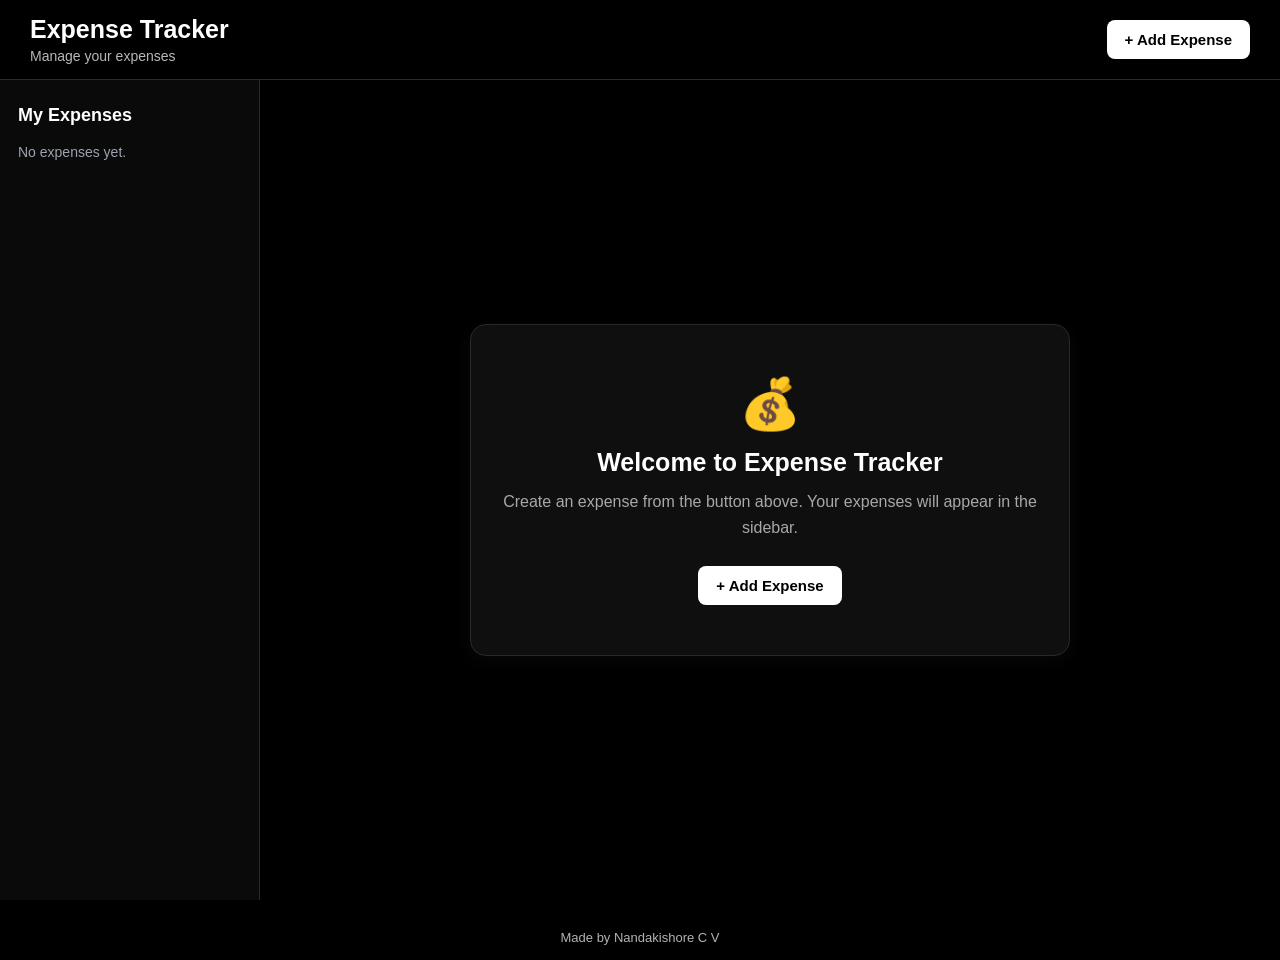
==== index.html @ 30bc45be "Add files via upload" ====
<!DOCTYPE html>
<html lang="en">

<head>
    <meta charset="UTF-8">
    <meta name="viewport" content="width=device-width, initial-scale=1.0">

    <title>Expense Tracker</title>

    <link rel="stylesheet" href="style.css">
</head>

<body>

    <!-- TOP BAR -->
    <header class="topbar">

        <div>
            <h1>Expense Tracker</h1>
            <p>Manage your expenses</p>
        </div>

        <button class="add-main-btn" id="openPopup">
            + Add Expense
        </button>

    </header>


    <!-- MAIN AREA -->
    <main class="home-container">

        <!-- SIDEBAR -->
        <aside class="sidebar">

            <h2>My Expenses</h2>

            <div id="expenseList" class="expense-list">
                <!-- Expenses will appear here -->
            </div>

        </aside>


        <!-- HOME CONTENT -->
        <section class="home-content">

            <div class="welcome-card">

                <div class="welcome-icon">
                    💰
                </div>

                <h2>Welcome to Expense Tracker</h2>

                <p>
                    Create an expense from the button above.
                    Your expenses will appear in the sidebar.
                </p>

                <button class="add-main-btn" id="openPopup2">
                    + Add Expense
                </button>

            </div>

        </section>

    </main>


    <!-- ADD EXPENSE POPUP -->
    <div class="popup-overlay" id="popup">

        <div class="popup">

            <button class="close-btn" id="closePopup">
                ×
            </button>

            <h2>Add Expense</h2>

            <p class="popup-subtitle">
                Create a new expense
            </p>

            <form id="expenseForm">

                <div class="form-group">

                    <label for="expenseName">
                        Expense Name
                    </label>

                    <input
                        type="text"
                        id="expenseName"
                        placeholder="Example: X"
                        required
                    >

                </div>


                <div class="form-group">

                    <label for="expenseAmount">
                        Amount
                    </label>

                    <input
                        type="number"
                        id="expenseAmount"
                        placeholder="₹ 0"
                        min="0"
                        step="0.01"
                        required
                    >

                </div>


                <div class="form-group">

                    <label for="expenseDate">
                        Date
                    </label>

                    <input
                        type="date"
                        id="expenseDate"
                        required
                    >

                </div>


                <div class="form-group">

                    <label for="expenseDescription">
                        Description
                    </label>

                    <textarea
                        id="expenseDescription"
                        placeholder="Enter a description..."
                    ></textarea>

                </div>


                <button type="submit" class="add-button">
                    Add
                </button>

            </form>

        </div>

    </div>


    <script src="script.js"></script>
<div class="creator-name">
    Made by Nandakishore C V
</div>

<style>
    .creator-name {
        text-align: center;
        font-size: 13px;
        margin-top: 30px;
        padding-bottom: 15px;
        opacity: 0.7;
    }
</style>
</body>

</html>
---- style.css ----
* {
    margin: 0;
    padding: 0;
    box-sizing: border-box;
}

body {
    font-family: Arial, sans-serif;
    background: #f5f6f8;
    color: #1f2937;
}


/* TOP BAR */

.topbar {
    height: 80px;
    background: #111827;
    color: white;

    display: flex;
    align-items: center;
    justify-content: space-between;

    padding: 0 30px;
}

.topbar h1 {
    font-size: 25px;
}

.topbar p {
    color: #9ca3af;
    margin-top: 4px;
    font-size: 14px;
}


/* BUTTON */

.add-main-btn {
    background: white;
    color: #111827;

    border: none;
    border-radius: 8px;

    padding: 11px 18px;

    font-size: 15px;
    font-weight: bold;

    cursor: pointer;
}

.add-main-btn:hover {
    background: #e5e7eb;
}


/* MAIN AREA */

.home-container {
    display: flex;
    min-height: calc(100vh - 80px);
}


/* SIDEBAR */

.sidebar {
    width: 260px;
    background: white;

    border-right: 1px solid #e5e7eb;

    padding: 25px 18px;
}

.sidebar h2 {
    font-size: 18px;
    margin-bottom: 18px;
}

.expense-list {
    display: flex;
    flex-direction: column;
    gap: 8px;
}


/* SIDEBAR EXPENSE */

.expense-item {
    width: 100%;

    background: #f3f4f6;

    border: none;
    border-radius: 8px;

    padding: 13px;

    text-align: left;

    cursor: pointer;

    font-size: 15px;
}

.expense-item:hover {
    background: #e5e7eb;
}


/* HOME CONTENT */

.home-content {
    flex: 1;

    display: flex;
    justify-content: center;
    align-items: center;

    padding: 30px;
}

.welcome-card {
    background: white;

    width: 100%;
    max-width: 600px;

    text-align: center;

    padding: 50px 30px;

    border-radius: 16px;

    box-shadow: 0 5px 20px rgba(0, 0, 0, 0.06);
}

.welcome-icon {
    font-size: 50px;
    margin-bottom: 15px;
}

.welcome-card h2 {
    font-size: 25px;
    margin-bottom: 12px;
}

.welcome-card p {
    color: #6b7280;
    line-height: 1.6;
    margin-bottom: 25px;
}


/* POPUP */

.popup-overlay {
    position: fixed;

    inset: 0;

    background: rgba(0, 0, 0, 0.55);

    display: none;

    justify-content: center;
    align-items: center;

    padding: 20px;
}

.popup-overlay.show {
    display: flex;
}


/* POPUP BOX */

.popup {
    position: relative;

    background: white;

    width: 100%;
    max-width: 480px;

    padding: 30px;

    border-radius: 15px;

    box-shadow: 0 10px 35px rgba(0, 0, 0, 0.2);
}

.popup h2 {
    font-size: 24px;
}

.popup-subtitle {
    color: #6b7280;
    margin-top: 5px;
    margin-bottom: 25px;
}


/* CLOSE */

.close-btn {
    position: absolute;

    top: 12px;
    right: 15px;

    border: none;
    background: transparent;

    font-size: 30px;

    color: #6b7280;

    cursor: pointer;
}


/* FORM */

.form-group {
    margin-bottom: 18px;
}

.form-group label {
    display: block;

    font-weight: bold;

    margin-bottom: 7px;
}

.form-group input,
.form-group textarea {
    width: 100%;

    padding: 12px;

    border: 1px solid #d1d5db;

    border-radius: 8px;

    font-size: 15px;

    font-family: inherit;
}

.form-group textarea {
    height: 90px;

    resize: vertical;
}

.form-group input:focus,
.form-group textarea:focus {
    outline: none;

    border-color: #111827;
}


/* ADD BUTTON */

.add-button {
    width: 100%;

    padding: 13px;

    background: #111827;

    color: white;

    border: none;

    border-radius: 8px;

    font-size: 16px;

    font-weight: bold;

    cursor: pointer;
}

.add-button:hover {
    background: #374151;
}


/* MOBILE */

@media (max-width: 700px) {

    .topbar {
        padding: 0 15px;
    }

    .topbar h1 {
        font-size: 20px;
    }

    .topbar p {
        display: none;
    }

    .add-main-btn {
        padding: 9px 12px;
        font-size: 13px;
    }

    .sidebar {
        width: 210px;
    }

    .home-content {
        padding: 15px;
    }

}

@media (max-width: 550px) {

    .home-container {
        flex-direction: column;
    }

    .sidebar {
        width: 100%;
        border-right: none;
        border-bottom: 1px solid #e5e7eb;
    }

    .home-content {
        min-height: 500px;
    }

}/* ============================= */
/* EXPENSE PAGE */
/* ============================= */

.expense-page {
    width: 90%;
    max-width: 900px;

    margin: 30px auto;

    display: flex;
    flex-direction: column;

    gap: 20px;
}


/* SELECTED EXPENSE */

.expense-header-card {
    background: white;

    padding: 30px;

    border-radius: 15px;

    display: flex;

    justify-content: space-between;

    align-items: center;

    box-shadow: 0 5px 20px rgba(0, 0, 0, 0.06);
}

.small-label {
    color: #6b7280;

    font-size: 14px;

    margin-bottom: 6px;
}

.expense-header-card h2 {
    font-size: 30px;
}


/* AMOUNT */

.amount-box {
    text-align: right;
}

.amount-box p {
    color: #6b7280;

    margin-bottom: 5px;
}

.amount-box strong {
    font-size: 28px;
}


/* DETAILS */

.details-card {
    background: white;

    padding: 30px;

    border-radius: 15px;

    box-shadow: 0 5px 20px rgba(0, 0, 0, 0.06);
}

.details-card h2 {
    margin-bottom: 20px;
}

.detail-row {
    display: flex;

    justify-content: space-between;

    gap: 20px;

    padding: 15px 0;

    border-bottom: 1px solid #e5e7eb;
}

.detail-row:last-child {
    border-bottom: none;
}

.detail-row span {
    color: #6b7280;
}


/* MANAGE */

.manage-card {
    background: white;

    padding: 30px;

    border-radius: 15px;

    box-shadow: 0 5px 20px rgba(0, 0, 0, 0.06);
}

.manage-card h2 {
    margin-bottom: 8px;
}

.manage-card p {
    color: #6b7280;

    margin-bottom: 20px;
}


/* BACK BUTTON */

.back-button {
    text-decoration: none;
}


/* MOBILE */

@media (max-width: 600px) {

    .expense-header-card {
        flex-direction: column;

        align-items: flex-start;

        gap: 25px;
    }

    .amount-box {
        text-align: left;
    }

    .expense-header-card h2 {
        font-size: 25px;
    }

}/* =================================
   EXPENSE ENTRIES
================================= */

.section-heading {
    display: flex;

    justify-content: space-between;

    align-items: center;

    gap: 15px;

    margin-bottom: 20px;
}

.section-heading h2 {
    margin: 0;
}

.small-add {
    width: auto;

    padding: 10px 15px;

    font-size: 14px;
}


/* EXPENSE ENTRY */

.expense-entry {
    display: flex;

    justify-content: space-between;

    align-items: center;

    gap: 15px;

    padding: 16px;

    background: #f9fafb;

    border: 1px solid #e5e7eb;

    border-radius: 10px;

    margin-bottom: 10px;
}

.entry-info {
    flex: 1;
}

.entry-amount {
    font-size: 18px;

    font-weight: bold;

    margin-bottom: 5px;
}

.entry-date {
    color: #6b7280;

    font-size: 13px;

    margin-bottom: 4px;
}

.entry-description {
    color: #374151;

    font-size: 14px;
}


/* DELETE INDIVIDUAL EXPENSE */

.delete-entry {
    border: none;

    background: #fee2e2;

    color: #b91c1c;

    width: 36px;

    height: 36px;

    border-radius: 8px;

    cursor: pointer;

    font-size: 16px;

    flex-shrink: 0;
}

.delete-entry:hover {
    background: #fecaca;
}


/* EMPTY MESSAGE */

.empty-entries {
    color: #9ca3af;

    text-align: center;

    padding: 25px 10px;
}/* =========================================
   NEW BLACK & WHITE THEME
========================================= */

body {
    background: #000000;
    color: #ffffff;
}


/* TOP BAR */

.topbar {
    background: #000000;
    color: #ffffff;
    border-bottom: 1px solid #2a2a2a;
}

.topbar p {
    color: #b8b8b8;
}


/* MAIN ADD BUTTON */

.add-main-btn {
    background: #ffffff;
    color: #000000;
}

.add-main-btn:hover {
    background: #dcdcdc;
}


/* SIDEBAR */

.sidebar {
    background: #0a0a0a;
    border-right: 1px solid #2a2a2a;
}

.sidebar h2 {
    color: #ffffff;
}


/* SIDEBAR EXPENSE BUTTON */

.expense-item {
    background: #171717;
    color: #ffffff;
    border: 1px solid #292929;
}

.expense-item:hover {
    background: #252525;
}


/* HOME WELCOME CARD */

.welcome-card {
    background: #0f0f0f;
    color: #ffffff;
    border: 1px solid #292929;
    box-shadow: 0 5px 20px rgba(255, 255, 255, 0.03);
}

.welcome-card p {
    color: #a8a8a8;
}


/* POPUP */

.popup {
    background: #0f0f0f;
    color: #ffffff;
    border: 1px solid #292929;
}

.popup-subtitle {
    color: #a8a8a8;
}


/* INPUTS */

.form-group input,
.form-group textarea,
.form-group select {
    background: #050505;
    color: #ffffff;
    border: 1px solid #333333;
}

.form-group input::placeholder,
.form-group textarea::placeholder {
    color: #777777;
}

.form-group input:focus,
.form-group textarea:focus,
.form-group select:focus {
    border-color: #ffffff;
}


/* CLOSE BUTTON */

.close-btn {
    color: #ffffff;
}

.close-btn:hover {
    color: #aaaaaa;
}


/* BLACK MAIN BUTTON */

.add-button {
    background: #ffffff;
    color: #000000;
}

.add-button:hover {
    background: #dcdcdc;
}


/* =========================================
   EXPENSE PAGE
========================================= */

.expense-header-card,
.details-card,
.manage-card {
    background: #0f0f0f;
    color: #ffffff;
    border: 1px solid #292929;
    box-shadow: 0 5px 20px rgba(255, 255, 255, 0.03);
}

.small-label {
    color: #999999;
}

.amount-box p {
    color: #999999;
}

.detail-row {
    border-bottom: 1px solid #292929;
}

.detail-row span {
    color: #999999;
}

.manage-card p {
    color: #999999;
}


/* =========================================
   EXPENSE ENTRIES
========================================= */

.expense-entry {
    background: #171717;
    border: 1px solid #292929;
}

.entry-date {
    color: #999999;
}

.entry-description {
    color: #cfcfcf;
}


/* =========================================
   DELETE BUTTONS
========================================= */

/* Home delete button */

.delete-tab {
    width: 38px;
    height: 38px;

    border: 1px solid #333333;

    border-radius: 8px;

    background: #171717;
    color: #ffffff;

    cursor: pointer;

    flex-shrink: 0;

    font-size: 15px;
}

.delete-tab:hover {
    background: #ffffff;
    color: #000000;
}


/* Expense-page delete button */

.delete-entry {
    width: 38px;
    height: 38px;

    border: 1px solid #333333;

    border-radius: 8px;

    background: #171717;
    color: #ffffff;

    cursor: pointer;

    font-size: 15px;

    flex-shrink: 0;
}

.delete-entry:hover {
    background: #ffffff;
    color: #000000;
}


/* EMPTY MESSAGE */

.empty-entries {
    color: #777777;
}


/* MOBILE BORDERS */

@media (max-width: 550px) {

    .sidebar {
        border-bottom: 1px solid #2a2a2a;
    }

}input[type="date"]::-webkit-calendar-picker-indicator {
    opacity: 1;
    filter: invert(1);
    cursor: pointer;
}/* =================================
   BETTER HOME EXPENSE ROW
================================= */

.home-expense-row {
    display: grid;
    grid-template-columns: 1fr 40px;
    gap: 8px;
    width: 100%;
    align-items: center;
}


/* Expense name button */

.home-expense-row .expense-item {
    width: 100%;
    min-width: 0;
    height: 40px;

    display: flex;
    align-items: center;

    padding: 0 13px;

    text-align: left;
}


/* Home delete button */

.home-expense-row .delete-tab {
    width: 40px;
    height: 40px;

    padding: 0;

    display: flex;
    align-items: center;
    justify-content: center;

    border: 1px solid #333;
    border-radius: 8px;

    background: #171717;
    color: #ffffff;

    font-size: 15px;
    line-height: 1;

    cursor: pointer;

    transition: 0.15s ease;
}

.home-expense-row .delete-tab:hover {
    background: #ffffff;
    color: #000000;
    border-color: #ffffff;
}
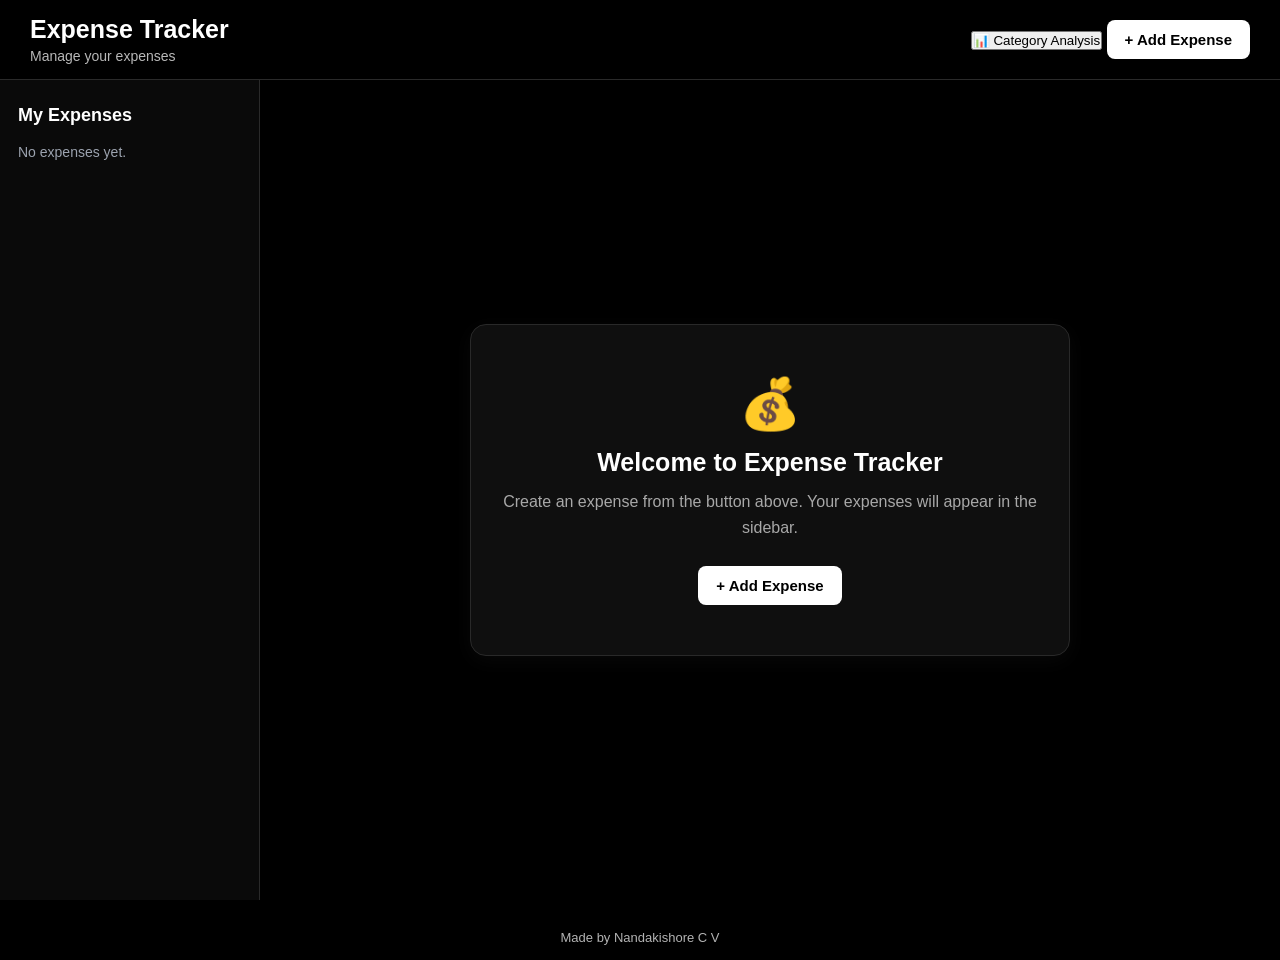
==== commit 8b523f9e: "Update index.html" ====
--- a/index.html
+++ b/index.html
@@ -20,9 +20,14 @@
             <p>Manage your expenses</p>
         </div>
 
-        <button class="add-main-btn" id="openPopup">
-            + Add Expense
-        </button>
+        <div class="topbar-actions">
+            <button class="analysis-nav-btn" id="homeAnalysisButton">
+                📊 Category Analysis
+            </button>
+            <button class="add-main-btn" id="openPopup">
+                + Add Expense
+            </button>
+        </div>
 
     </header>
 
@@ -78,79 +83,26 @@
                 ×
             </button>
 
-            <h2>Add Expense</h2>
+            <h2>Create Expense Tab</h2>
 
             <p class="popup-subtitle">
-                Create a new expense
+                Create a tab to organize your expenses. Add amounts inside the tab.
             </p>
 
             <form id="expenseForm">
 
                 <div class="form-group">
-
-                    <label for="expenseName">
-                        Expense Name
-                    </label>
-
+                    <label for="expenseName">Expense Tab Name</label>
                     <input
                         type="text"
                         id="expenseName"
-                        placeholder="Example: X"
+                        placeholder="Example: Monthly Expenses"
                         required
                     >
-
                 </div>
 
-
-                <div class="form-group">
-
-                    <label for="expenseAmount">
-                        Amount
-                    </label>
-
-                    <input
-                        type="number"
-                        id="expenseAmount"
-                        placeholder="₹ 0"
-                        min="0"
-                        step="0.01"
-                        required
-                    >
-
-                </div>
-
-
-                <div class="form-group">
-
-                    <label for="expenseDate">
-                        Date
-                    </label>
-
-                    <input
-                        type="date"
-                        id="expenseDate"
-                        required
-                    >
-
-                </div>
-
-
-                <div class="form-group">
-
-                    <label for="expenseDescription">
-                        Description
-                    </label>
-
-                    <textarea
-                        id="expenseDescription"
-                        placeholder="Enter a description..."
-                    ></textarea>
-
-                </div>
-
-
                 <button type="submit" class="add-button">
-                    Add
+                    Create Tab
                 </button>
 
             </form>
@@ -176,4 +128,4 @@
 </style>
 </body>
 
-</html>+</html>
--- a/style.css
+++ b/style.css
@@ -926,4 +926,247 @@
     background: #ffffff;
     color: #000000;
     border-color: #ffffff;
-}+}/* ================================
+   SMOOTH WEBSITE ANIMATIONS
+   ================================ */
+
+/* Whole page fade-in */
+body {
+    animation: pageFade 0.6s ease-in-out;
+}
+
+@keyframes pageFade {
+    from {
+        opacity: 0;
+    }
+    to {
+        opacity: 1;
+    }
+}
+
+
+/* ================================
+   SIDEBAR ANIMATION
+   ================================ */
+
+.sidebar {
+    animation: sidebarSlide 0.6s ease-out;
+}
+
+@keyframes sidebarSlide {
+    from {
+        transform: translateX(-30px);
+        opacity: 0;
+    }
+    to {
+        transform: translateX(0);
+        opacity: 1;
+    }
+}
+
+
+/* ================================
+   SIDEBAR BUTTONS
+   ================================ */
+
+.sidebar a,
+.sidebar button {
+    transition:
+        transform 0.2s ease,
+        background-color 0.2s ease,
+        color 0.2s ease;
+}
+
+.sidebar a:hover,
+.sidebar button:hover {
+    transform: translateX(5px);
+}
+
+
+/* ================================
+   MAIN CONTENT
+   ================================ */
+
+.main-content {
+    animation: contentAppear 0.7s ease-out;
+}
+
+@keyframes contentAppear {
+    from {
+        opacity: 0;
+        transform: translateY(15px);
+    }
+    to {
+        opacity: 1;
+        transform: translateY(0);
+    }
+}
+
+
+/* ================================
+   CARDS
+   ================================ */
+
+.card,
+.expense-card,
+.summary-card {
+    transition:
+        transform 0.25s ease,
+        box-shadow 0.25s ease;
+}
+
+.card:hover,
+.expense-card:hover,
+.summary-card:hover {
+    transform: translateY(-4px);
+}
+
+
+/* ================================
+   ADD EXPENSE BUTTON
+   ================================ */
+
+.add-expense,
+.add-expense-btn,
+button[type="submit"] {
+    transition:
+        transform 0.2s ease,
+        box-shadow 0.2s ease;
+}
+
+.add-expense:hover,
+.add-expense-btn:hover,
+button[type="submit"]:hover {
+    transform: translateY(-2px) scale(1.02);
+}
+
+.add-expense:active,
+.add-expense-btn:active,
+button[type="submit"]:active {
+    transform: scale(0.97);
+}
+
+
+/* ================================
+   DELETE BUTTON
+   ================================ */
+
+.delete-btn {
+    transition:
+        transform 0.2s ease,
+        opacity 0.2s ease;
+}
+
+.delete-btn:hover {
+    transform: scale(1.08);
+}
+
+.delete-btn:active {
+    transform: scale(0.92);
+}
+
+
+/* ================================
+   INPUT BOXES
+   ================================ */
+
+input,
+select,
+textarea {
+    transition:
+        border-color 0.2s ease,
+        box-shadow 0.2s ease,
+        transform 0.2s ease;
+}
+
+input:focus,
+select:focus,
+textarea:focus {
+    transform: translateY(-1px);
+}
+
+
+/* ================================
+   EXPENSE ITEMS APPEAR
+   ================================ */
+
+.expense-item {
+    animation: expenseAppear 0.45s ease-out;
+}
+
+@keyframes expenseAppear {
+    from {
+        opacity: 0;
+        transform: translateY(10px);
+    }
+    to {
+        opacity: 1;
+        transform: translateY(0);
+    }
+}
+
+
+/* ================================
+   HEADINGS
+   ================================ */
+
+h1,
+h2,
+h3 {
+    animation: headingAppear 0.6s ease-out;
+}
+
+@keyframes headingAppear {
+    from {
+        opacity: 0;
+        transform: translateX(-10px);
+    }
+    to {
+        opacity: 1;
+        transform: translateX(0);
+    }
+}
+
+
+/* ================================
+   FOOTER
+   ================================ */
+
+footer {
+    animation: footerFade 1s ease-out;
+}
+
+@keyframes footerFade {
+    from {
+        opacity: 0;
+    }
+    to {
+        opacity: 1;
+    }
+}
+
+
+/* ================================
+   SMOOTH SCROLLING
+   ================================ */
+
+html {
+    scroll-behavior: smooth;
+}
+
+
+/* ================================
+   REDUCE ANIMATIONS IF USER
+   PREFERS LESS MOTION
+   ================================ */
+
+@media (prefers-reduced-motion: reduce) {
+    *,
+    *::before,
+    *::after {
+        animation-duration: 0.01ms !important;
+        animation-iteration-count: 1 !important;
+        transition-duration: 0.01ms !important;
+        scroll-behavior: auto !important;
+    }
+}
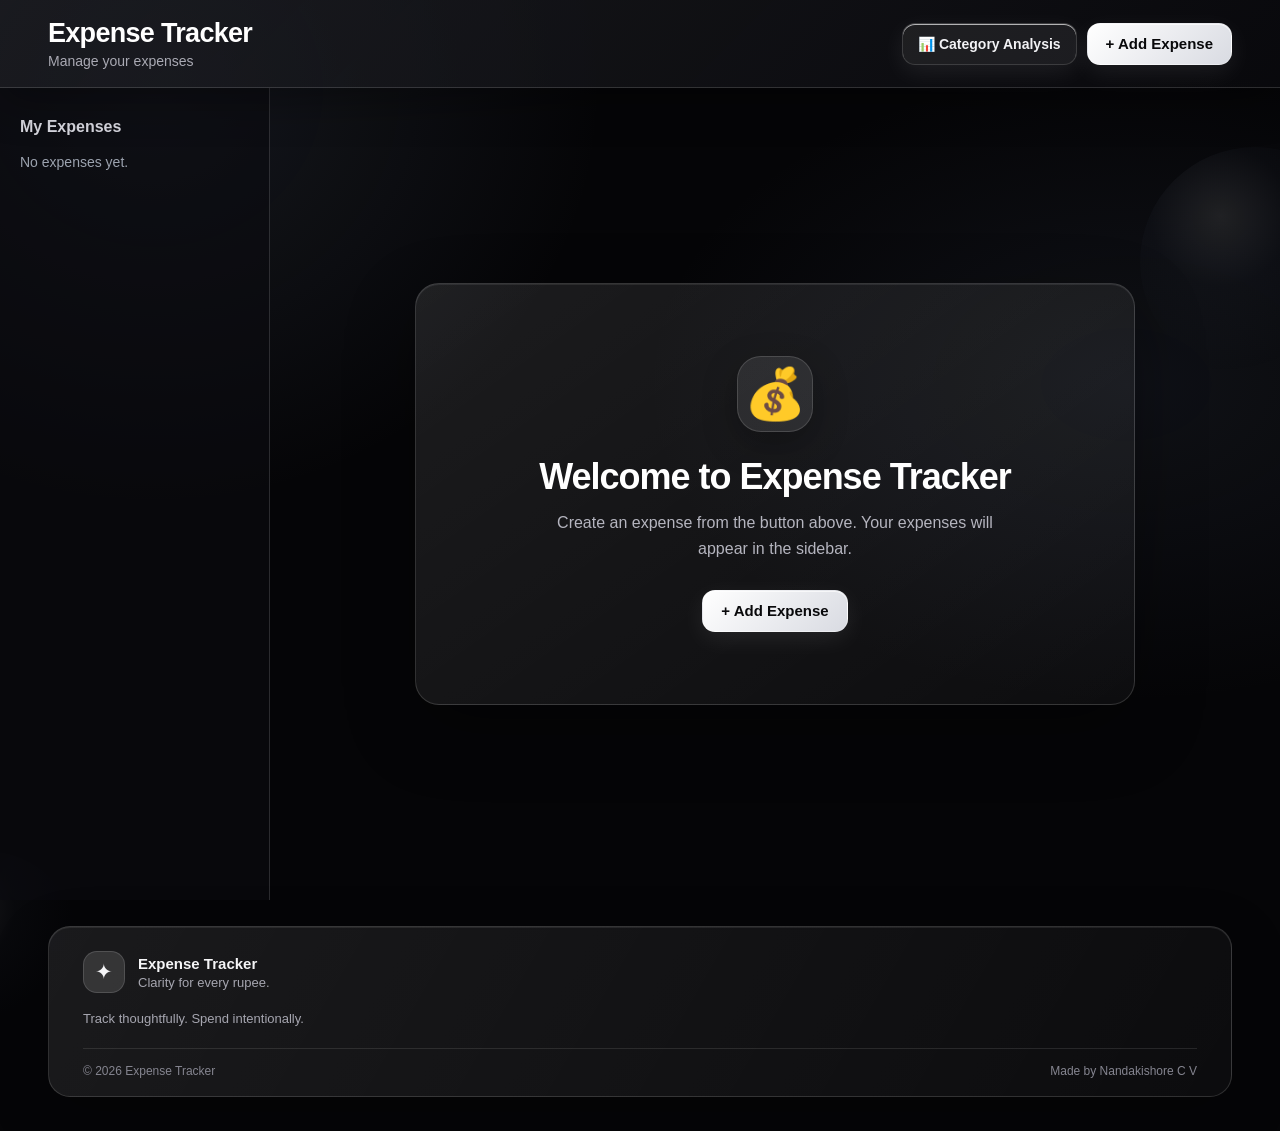
==== commit 75f65fd1: "Add files via upload" ====
--- a/index.html
+++ b/index.html
@@ -112,20 +112,14 @@
     </div>
 
 
+
+<footer class="site-footer"><div class="footer-glass">
+<div class="footer-brand"><span class="footer-mark">✦</span><div><strong>Expense Tracker</strong><span>Clarity for every rupee.</span></div></div>
+<p class="footer-note">Track thoughtfully. Spend intentionally.</p>
+<div class="footer-bottom"><span>© <span class="current-year"></span> Expense Tracker</span><span>Made by Nandakishore C V</span></div>
+</div></footer>
     <script src="script.js"></script>
-<div class="creator-name">
-    Made by Nandakishore C V
-</div>
 
-<style>
-    .creator-name {
-        text-align: center;
-        font-size: 13px;
-        margin-top: 30px;
-        padding-bottom: 15px;
-        opacity: 0.7;
-    }
-</style>
 </body>
 
-</html>
+</html>
--- a/style.css
+++ b/style.css
@@ -1170,3 +1170,309 @@
         scroll-behavior: auto !important;
     }
 }
+
+/* CATEGORY ANALYSIS AND HEADER ACTIONS */
+.topbar-actions {
+    display: flex;
+    align-items: center;
+    justify-content: flex-end;
+    gap: 10px;
+}
+
+.analysis-nav-btn {
+    background: #171717;
+    color: #ffffff;
+    border: 1px solid #3a3a3a;
+    border-radius: 8px;
+    padding: 11px 15px;
+    font-size: 14px;
+    font-weight: bold;
+    cursor: pointer;
+    text-decoration: none;
+    white-space: nowrap;
+    transition: background 0.2s ease, transform 0.2s ease;
+}
+
+.analysis-nav-btn:hover {
+    background: #303030;
+    transform: translateY(-1px);
+}
+
+.analysis-page {
+    width: min(90%, 900px);
+    margin: 30px auto;
+    color: #ffffff;
+    animation: contentAppear 0.45s ease-out;
+}
+
+.analysis-heading {
+    background: #0f0f0f;
+    border: 1px solid #292929;
+    border-radius: 15px;
+    padding: 25px 28px;
+    margin-bottom: 18px;
+}
+
+.analysis-heading h2 {
+    font-size: 25px;
+    margin-bottom: 8px;
+}
+
+.analysis-heading p {
+    color: #999999;
+    line-height: 1.5;
+}
+
+.category-analysis-item {
+    background: #0f0f0f;
+    border: 1px solid #292929;
+    border-radius: 12px;
+    margin-bottom: 12px;
+    overflow: hidden;
+}
+
+.category-analysis-item summary {
+    list-style: none;
+    cursor: pointer;
+    display: flex;
+    align-items: center;
+    justify-content: space-between;
+    gap: 15px;
+    padding: 18px 20px;
+    font-size: 16px;
+}
+
+.category-analysis-item summary::-webkit-details-marker {
+    display: none;
+}
+
+.category-analysis-item summary::after {
+    content: "⌄";
+    color: #999999;
+    margin-left: 4px;
+    order: 3;
+}
+
+.category-analysis-item[open] summary::after {
+    content: "⌃";
+}
+
+.analysis-category-name {
+    font-weight: bold;
+    flex: 1;
+}
+
+.analysis-category-total {
+    white-space: nowrap;
+    font-size: 17px;
+}
+
+.analysis-entry-row {
+    display: flex;
+    justify-content: space-between;
+    align-items: center;
+    gap: 18px;
+    padding: 14px 20px;
+    border-top: 1px solid #292929;
+    background: #151515;
+}
+
+.analysis-entry-info {
+    display: flex;
+    flex-direction: column;
+    gap: 5px;
+    min-width: 0;
+}
+
+.analysis-entry-info strong {
+    overflow-wrap: anywhere;
+}
+
+.analysis-entry-info span {
+    color: #999999;
+    font-size: 13px;
+}
+
+.analysis-entry-info .analysis-tab-name {
+    color: #c7c7c7;
+}
+
+.analysis-entry-amount {
+    white-space: nowrap;
+    font-size: 14px;
+}
+
+.analysis-empty {
+    background: #0f0f0f;
+    border: 1px solid #292929;
+    border-radius: 12px;
+}
+
+@media (max-width: 700px) {
+    .topbar-actions {
+        gap: 7px;
+    }
+
+    .analysis-nav-btn {
+        padding: 9px 10px;
+        font-size: 12px;
+    }
+}
+
+@media (max-width: 550px) {
+    .topbar {
+        height: auto;
+        min-height: 80px;
+        gap: 10px;
+        padding-top: 12px;
+        padding-bottom: 12px;
+    }
+
+    .topbar-actions {
+        flex-direction: column;
+        align-items: stretch;
+    }
+
+    .topbar-actions > * {
+        text-align: center;
+    }
+
+    .analysis-page {
+        width: calc(100% - 30px);
+        margin: 20px auto;
+    }
+
+    .analysis-heading {
+        padding: 20px;
+    }
+
+    .analysis-heading h2 {
+        font-size: 21px;
+    }
+
+    .category-analysis-item summary {
+        padding: 15px;
+        font-size: 14px;
+    }
+
+    .analysis-category-total {
+        font-size: 15px;
+    }
+
+    .analysis-entry-row {
+        padding: 13px 15px;
+        gap: 10px;
+    }
+}
+
+/* RESPONSIVE HEADER ACTIONS: keep navigation buttons away from the phone/tablet top edge */
+@media (max-width: 900px) {
+    .topbar {
+        height: auto;
+        min-height: 80px;
+        flex-direction: column;
+        align-items: stretch;
+        justify-content: center;
+        gap: 14px;
+        padding: calc(18px + env(safe-area-inset-top, 0px)) 18px 16px;
+    }
+
+    .topbar > div:first-child {
+        width: 100%;
+    }
+
+    .topbar-actions {
+        width: 100%;
+        display: flex;
+        justify-content: flex-start;
+        align-items: stretch;
+        flex-wrap: wrap;
+        gap: 10px;
+    }
+
+    .topbar-actions .analysis-nav-btn,
+    .topbar-actions .add-main-btn {
+        min-height: 46px;
+        display: inline-flex;
+        align-items: center;
+        justify-content: center;
+        flex: 1 1 180px;
+        padding: 12px 16px;
+        touch-action: manipulation;
+    }
+}
+
+@media (max-width: 420px) {
+    .topbar {
+        padding-left: 14px;
+        padding-right: 14px;
+        gap: 12px;
+    }
+
+    .topbar-actions {
+        flex-direction: column;
+        gap: 9px;
+    }
+
+    .topbar-actions .analysis-nav-btn,
+    .topbar-actions .add-main-btn {
+        width: 100%;
+        flex: 1 1 auto;
+        min-height: 48px;
+        font-size: 14px;
+    }
+}
+
+/* NOIR GLASS DESIGN SYSTEM */
+:root{color-scheme:dark;--glass:rgba(255,255,255,.055);--line:rgba(255,255,255,.14);--ease:cubic-bezier(.2,.75,.25,1)}
+html{scroll-behavior:smooth}
+body{min-height:100vh;overflow-x:hidden;background:radial-gradient(ellipse at 12% 8%,rgba(104,119,150,.16),transparent 28rem),radial-gradient(ellipse at 88% 34%,rgba(91,105,139,.12),transparent 30rem),#050507;color:#f5f5f7;isolation:isolate;animation:siteEnter .75s var(--ease) both}
+body:before,body:after{content:"";position:fixed;z-index:-1;width:230px;height:230px;border-radius:50%;pointer-events:none;opacity:.3;background:radial-gradient(circle at 35% 30%,rgba(255,255,255,.3),rgba(116,132,164,.12) 32%,transparent 72%);animation:floatOrb 13s ease-in-out infinite alternate}
+body:before{top:13%;right:-90px}body:after{bottom:8%;left:-110px;width:190px;height:190px;animation-delay:-5s}
+@keyframes floatOrb{to{transform:translate3d(-24px,32px,0) scale(1.12)}}
+@keyframes siteEnter{from{opacity:0;transform:translateY(8px);filter:blur(5px)}to{opacity:1;transform:none;filter:none}}
+.topbar{position:sticky;top:0;z-index:20;min-height:88px;height:auto;gap:18px;padding:16px clamp(16px,4vw,48px);background:linear-gradient(135deg,rgba(28,29,34,.8),rgba(12,12,16,.65));border-bottom:1px solid var(--line);box-shadow:0 12px 45px #0005;backdrop-filter:blur(24px) saturate(155%);-webkit-backdrop-filter:blur(24px) saturate(155%)}
+.topbar h1{font-size:clamp(20px,2.2vw,27px);letter-spacing:-.7px}.topbar p{color:#aaaab4}
+.topbar-actions{display:flex;align-items:center;justify-content:flex-end;flex-wrap:wrap;gap:10px}
+.add-main-btn,.analysis-nav-btn,.add-button{display:inline-flex;align-items:center;justify-content:center;min-height:42px;border:1px solid #ffffff38;border-radius:13px;background:linear-gradient(135deg,#fff,#d9dbe2);color:#09090b;box-shadow:0 7px 24px #ffffff14,inset 0 1px #fffa;transition:transform .25s var(--ease),box-shadow .25s ease}
+.analysis-nav-btn{padding:10px 15px;background:#ffffff12;color:#f3f3f6;border-color:var(--line);font-weight:650;cursor:pointer}
+.add-main-btn:hover,.analysis-nav-btn:hover,.add-button:hover{transform:translateY(-2px) scale(1.025);box-shadow:0 12px 30px #ffffff22}
+.home-container{min-height:calc(100vh - 88px)}
+.sidebar{flex:0 0 270px;width:270px;padding:30px 20px;background:#0c0c10a1;border-right:1px solid var(--line);backdrop-filter:blur(22px);-webkit-backdrop-filter:blur(22px)}
+.sidebar h2{font-size:16px;color:#d7d7df}.expense-list{gap:10px}
+.expense-item,.home-expense-row .expense-item{min-height:46px;border:1px solid #ffffff14;border-radius:13px;background:linear-gradient(120deg,#ffffff13,#ffffff08);color:#eeeef2;transition:transform .24s var(--ease),border-color .24s,background .24s,box-shadow .24s}
+.expense-item:hover,.home-expense-row .expense-item:hover{transform:translateY(-2px) scale(1.018);border-color:#ffffff40;background:#ffffff1f;box-shadow:0 9px 24px #0003}
+.home-content{padding:clamp(20px,5vw,64px)}
+.welcome-card,.expense-header-card,.details-card,.manage-card,.analysis-page{position:relative;overflow:hidden;background:linear-gradient(145deg,rgba(255,255,255,.095),rgba(255,255,255,.035));border:1px solid var(--line);border-radius:24px;box-shadow:0 24px 70px #0005,inset 0 1px #ffffff14;backdrop-filter:blur(22px) saturate(140%);-webkit-backdrop-filter:blur(22px) saturate(140%)}
+.welcome-card{max-width:720px;padding:clamp(35px,6vw,72px) 30px}.welcome-icon{display:inline-grid;place-items:center;width:76px;height:76px;border-radius:24px;margin-bottom:24px;background:#ffffff17;border:1px solid var(--line);box-shadow:0 12px 35px #0004}
+.welcome-card h2{font-size:clamp(24px,4vw,36px);letter-spacing:-1px}.welcome-card p{max-width:440px;margin:0 auto 28px;color:#b5b5bf}
+.expense-page{width:min(92%,1000px);margin:clamp(22px,4vw,48px) auto 60px;gap:22px}
+.expense-header-card,.details-card,.manage-card{padding:clamp(20px,4vw,34px)}.expense-header-card h2{overflow-wrap:anywhere}.amount-box strong{font-size:clamp(25px,4vw,34px);letter-spacing:-.7px}
+.expense-entry{border-radius:15px;background:#ffffff0b;border:1px solid #ffffff17;transition:transform .22s var(--ease),border-color .22s,background .22s}
+.expense-entry:hover{transform:translateY(-2px);border-color:#ffffff35;background:#ffffff13}.entry-date,.entry-description{color:#aaaab4}
+.delete-tab,.delete-entry{transition:transform .2s var(--ease),background .2s,color .2s}.delete-tab:hover,.delete-entry:hover{transform:scale(1.07)}
+.popup-overlay{z-index:100;background:#000b;backdrop-filter:blur(12px);-webkit-backdrop-filter:blur(12px)}
+.popup-overlay.show{animation:overlayIn .22s ease both}.popup{max-height:min(88vh,760px);overflow-y:auto;border-radius:24px;background:linear-gradient(145deg,rgba(35,36,43,.97),rgba(13,13,17,.97));border:1px solid #ffffff2b;box-shadow:0 30px 100px #0009,inset 0 1px #ffffff1a;backdrop-filter:blur(28px)}
+.popup-overlay.show .popup{animation:popupIn .38s var(--ease) both}
+.form-group input,.form-group textarea,.form-group select{border-radius:12px;background:#0006;border:1px solid #ffffff26;transition:border-color .2s,box-shadow .2s,background .2s}
+.form-group input:focus,.form-group textarea:focus,.form-group select:focus{border-color:#ffffff9e;box-shadow:0 0 0 4px #ffffff12;background:#0009}
+@keyframes overlayIn{from{opacity:0}to{opacity:1}}@keyframes popupIn{from{opacity:0;transform:translateY(18px) scale(.96)}to{opacity:1;transform:none}}
+.site-footer{padding:26px clamp(14px,4vw,48px) 34px}
+.footer-glass{max-width:1200px;margin:auto;padding:24px clamp(18px,3vw,34px) 18px;border:1px solid var(--line);border-radius:22px;background:linear-gradient(120deg,#ffffff16,#ffffff08);box-shadow:0 18px 55px #0004,inset 0 1px #ffffff14;backdrop-filter:blur(24px) saturate(150%);-webkit-backdrop-filter:blur(24px) saturate(150%)}
+.footer-brand{display:flex;align-items:center;gap:13px}.footer-mark{display:grid;place-items:center;width:42px;height:42px;border-radius:14px;background:#ffffff1f;border:1px solid var(--line);font-size:21px}
+.footer-brand div{display:flex;flex-direction:column;gap:3px}.footer-brand strong{font-size:15px}.footer-brand div span,.footer-note{color:#a6a6b0;font-size:13px}
+.footer-note{margin:18px 0 22px}.footer-bottom{display:flex;justify-content:space-between;flex-wrap:wrap;gap:8px;padding-top:15px;border-top:1px solid #ffffff1a;color:#858590;font-size:12px}
+.analysis-page{width:min(92%,1000px);margin:32px auto;padding:clamp(20px,4vw,34px)}.analysis-heading p{color:#a7a7b0;margin-top:7px}
+.category-analysis-item{margin-top:14px;padding:15px 17px;border:1px solid #ffffff1c;border-radius:15px;background:#ffffff09}
+.category-analysis-item summary{cursor:pointer;display:flex;justify-content:space-between;gap:12px}
+.analysis-entry-row{display:flex;justify-content:space-between;gap:12px;padding:13px 0;border-top:1px solid #ffffff14;margin-top:12px}
+.analysis-entry-info{display:flex;flex-direction:column;gap:4px}.analysis-entry-info span{color:#9999a4;font-size:13px}.analysis-entry-amount,.analysis-category-total{white-space:nowrap}
+.reveal-ready .reveal-on-scroll{opacity:0;transform:translateY(24px) scale(.99);transition:opacity .7s var(--ease),transform .7s var(--ease)}
+.reveal-ready .reveal-on-scroll.is-visible{opacity:1;transform:none}
+button,a,.expense-entry,.category-analysis-item,.footer-glass{-webkit-tap-highlight-color:transparent}
+button:focus-visible,a:focus-visible{outline:2px solid #fff;outline-offset:3px}
+@media(max-width:700px){.topbar{align-items:flex-start;flex-direction:column;gap:12px;padding:16px}.topbar p{display:block}.topbar-actions{width:100%;justify-content:flex-start}.home-container{flex-direction:column}.sidebar{flex-basis:auto;width:100%;border-right:0;border-bottom:1px solid var(--line)}.home-content{min-height:360px}}
+@media(max-width:480px){.topbar-actions>*{flex:1 1 auto}.topbar-actions .add-main-btn,.topbar-actions .analysis-nav-btn{font-size:12px;padding:10px 11px}.expense-page{width:calc(100% - 24px);margin:18px auto 36px}.expense-header-card{align-items:flex-start}.section-heading{align-items:flex-start;flex-wrap:wrap}.popup{padding:25px 20px}.footer-bottom{flex-direction:column}.analysis-entry-row{align-items:flex-start}}
+@media(prefers-reduced-motion:reduce){*,*::before,*::after{scroll-behavior:auto!important;animation-duration:.01ms!important;animation-iteration-count:1!important;transition-duration:.01ms!important}.reveal-ready .reveal-on-scroll{opacity:1;transform:none}}
+
+.is-hovered{transform:scale(1.025)}
